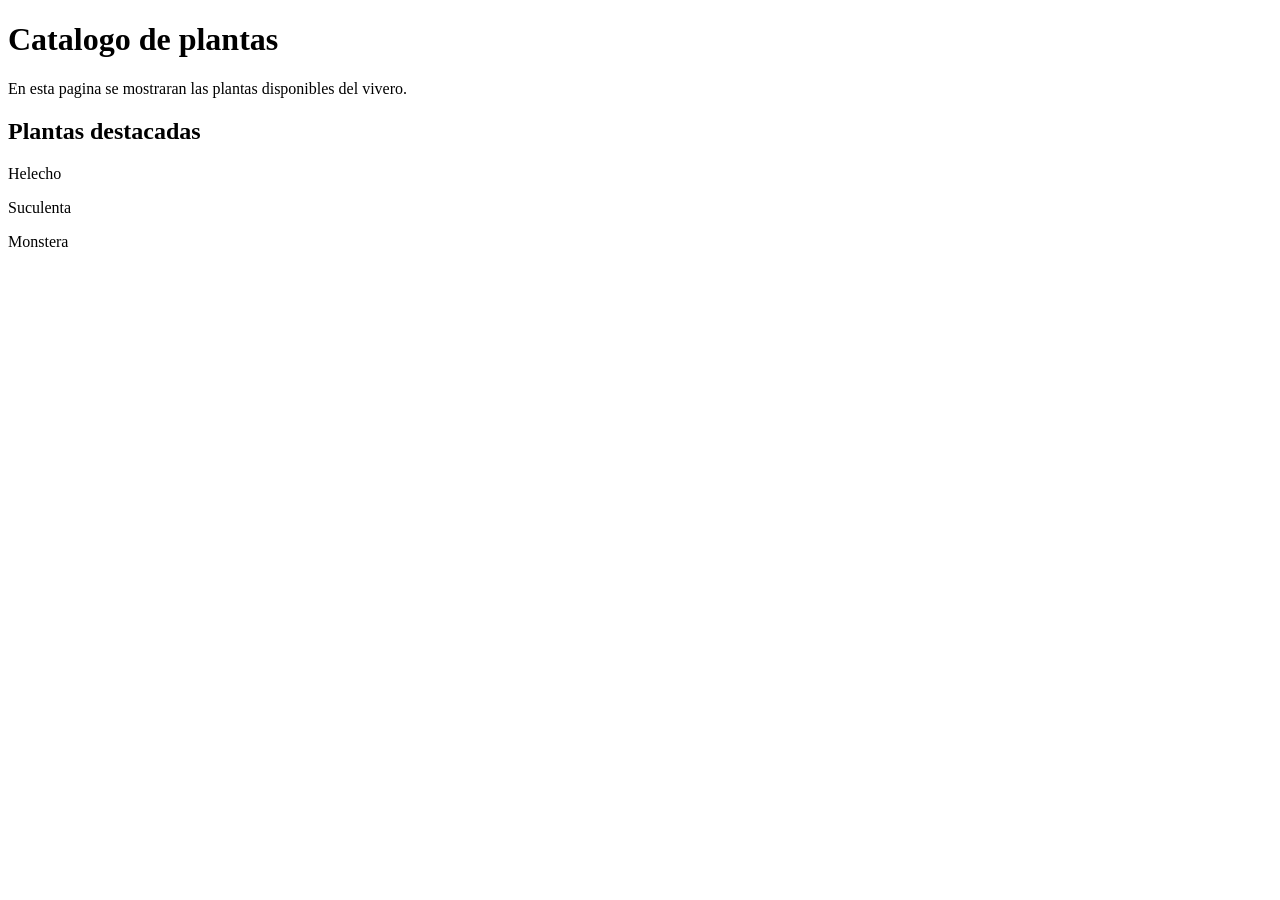
==== catalogo.html @ d29172e2 "Create catalogo.html" ====
<!DOCTYPE HTML>
<HTML>
  <HEAD>
    <TITLE> Catalogo- Vivero Raiz</TITLE>
  </HEAD>
      <body>
        <h1> Catalogo de plantas</h1>
        <p> En esta pagina se mostraran las plantas disponibles del vivero. </p>
        <h2> Plantas destacadas</h2>
        <p> Helecho</p>
        <p> Suculenta</p>
        <p> Monstera</p>
      </body>
</HTML>
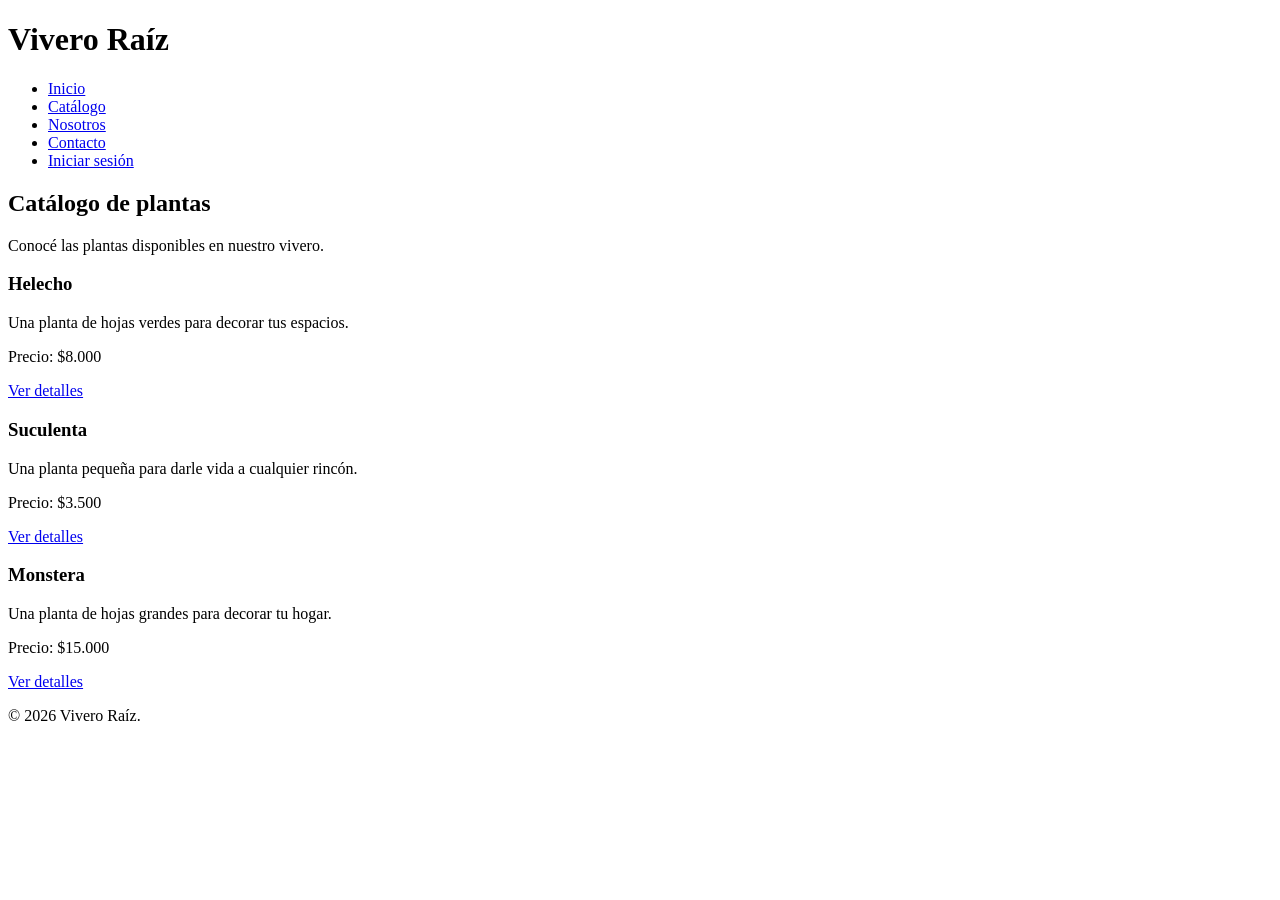
==== commit f044bf79: "Completo catálogo  con tres plantas y enlaces" ====
--- a/catalogo.html
+++ b/catalogo.html
@@ -1,14 +1,56 @@
-<!DOCTYPE HTML>
-<HTML>
-  <HEAD>
-    <TITLE> Catalogo- Vivero Raiz</TITLE>
-  </HEAD>
-      <body>
-        <h1> Catalogo de plantas</h1>
-        <p> En esta pagina se mostraran las plantas disponibles del vivero. </p>
-        <h2> Plantas destacadas</h2>
-        <p> Helecho</p>
-        <p> Suculenta</p>
-        <p> Monstera</p>
-      </body>
-</HTML>
+<!DOCTYPE html>
+<html lang="es">
+<head>
+    <meta charset="UTF-8">
+    <meta name="viewport" content="width=device-width, initial-scale=1.0">
+    <title>Catálogo - Vivero Raíz</title>
+    <link rel="stylesheet" href="css/estilos.css">
+</head>
+<body>
+    <header>
+        <h1>Vivero Raíz</h1>
+        <nav>
+            <ul>
+                <li><a href="index.html">Inicio</a></li>
+                <li><a href="catalogo.html">Catálogo</a></li>
+                <li><a href="nosotros.html">Nosotros</a></li>
+                <li><a href="contacto.html">Contacto</a></li>
+                <li><a href="login.html">Iniciar sesión</a></li>
+            </ul>
+        </nav>
+    </header>
+
+    <main>
+        <h2>Catálogo de plantas</h2>
+        <p>Conocé las plantas disponibles en nuestro vivero.</p>
+
+        <section class="plantas">
+            <article class="tarjeta">
+                <h3>Helecho</h3>
+                <p>Una planta de hojas verdes para decorar tus espacios.</p>
+                <p>Precio: $8.000</p>
+                <a href="planta.html#helecho">Ver detalles</a>
+            </article>
+
+            <article class="tarjeta">
+                <h3>Suculenta</h3>
+                <p>Una planta pequeña para darle vida a cualquier rincón.</p>
+                <p>Precio: $3.500</p>
+                <a href="planta.html#suculenta">Ver detalles</a>
+            </article>
+
+            <article class="tarjeta">
+                <h3>Monstera</h3>
+                <p>Una planta de hojas grandes para decorar tu hogar.</p>
+                <p>Precio: $15.000</p>
+                <a href="planta.html#monstera">Ver detalles</a>
+            </article>
+        </section>
+    </main>
+
+    <footer>
+        <p>&copy; 2026 Vivero Raíz.</p>
+    </footer>
+</body>
+</html>
+
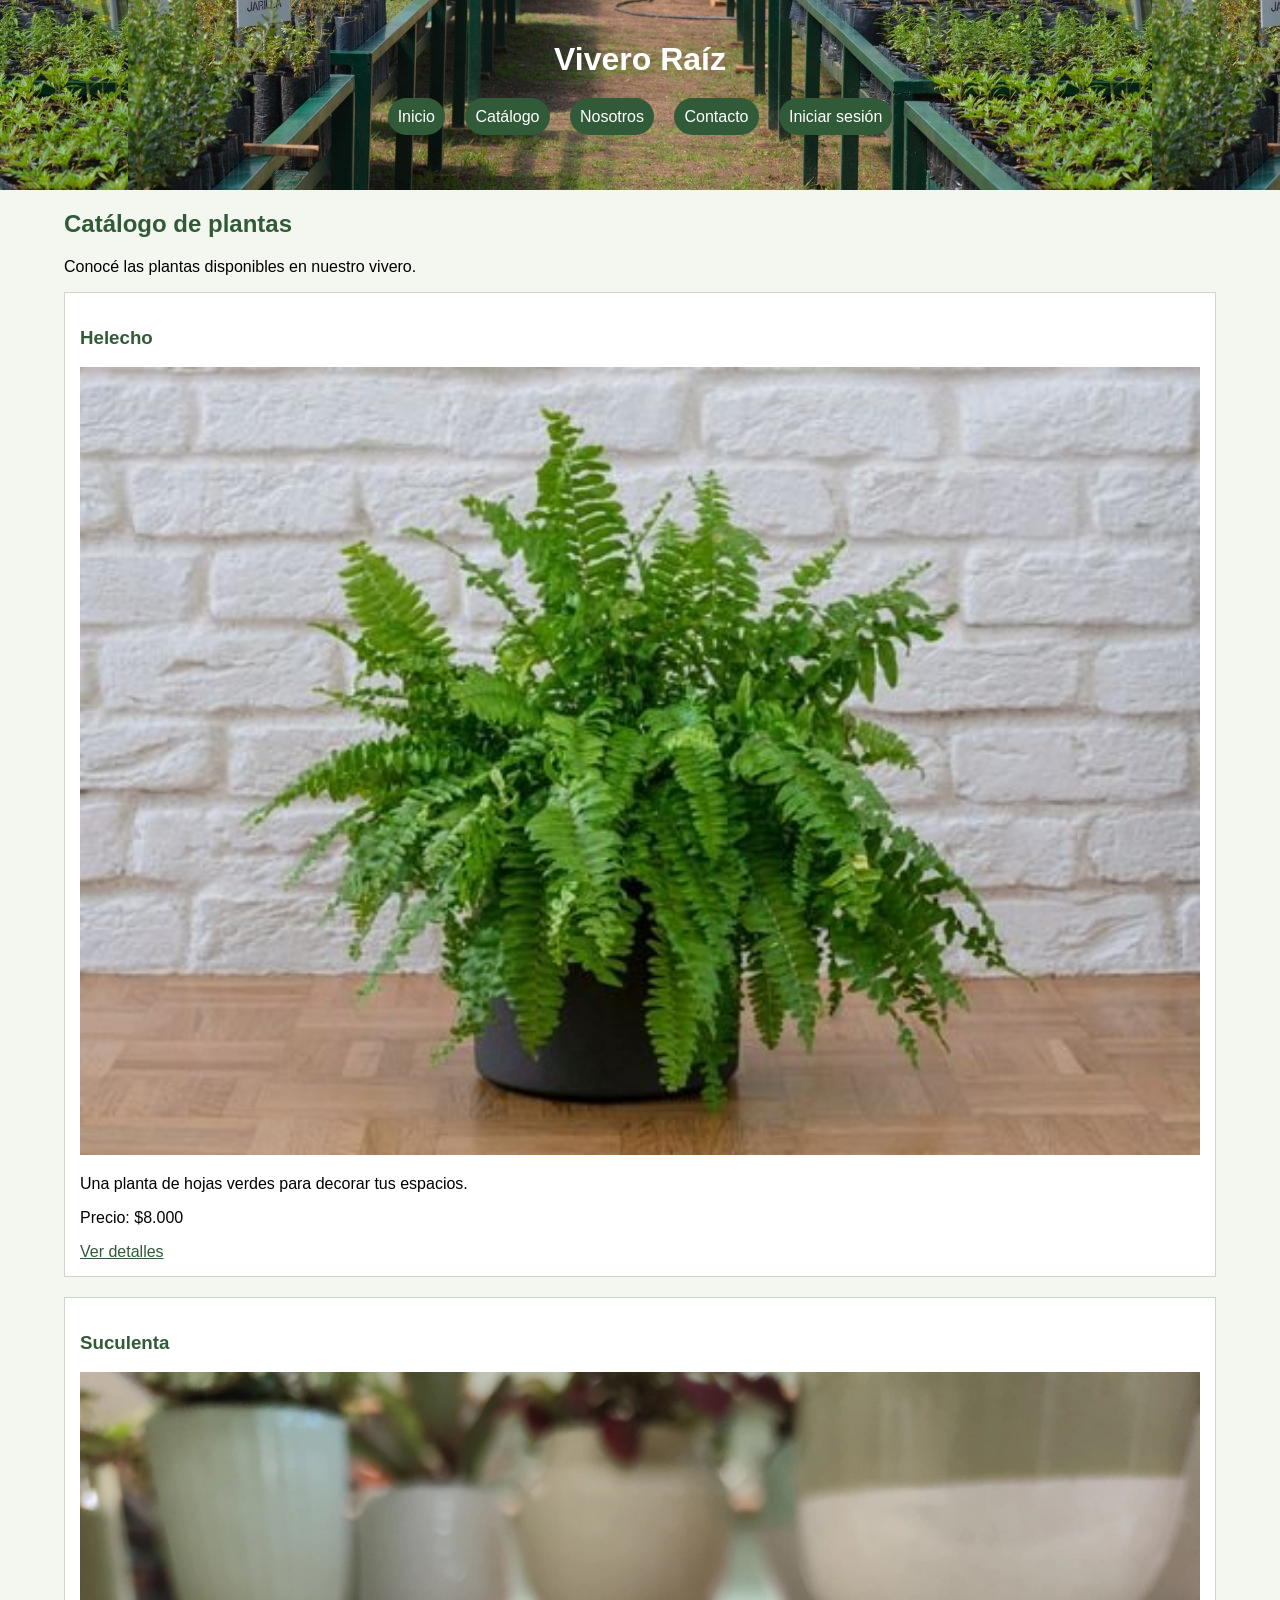
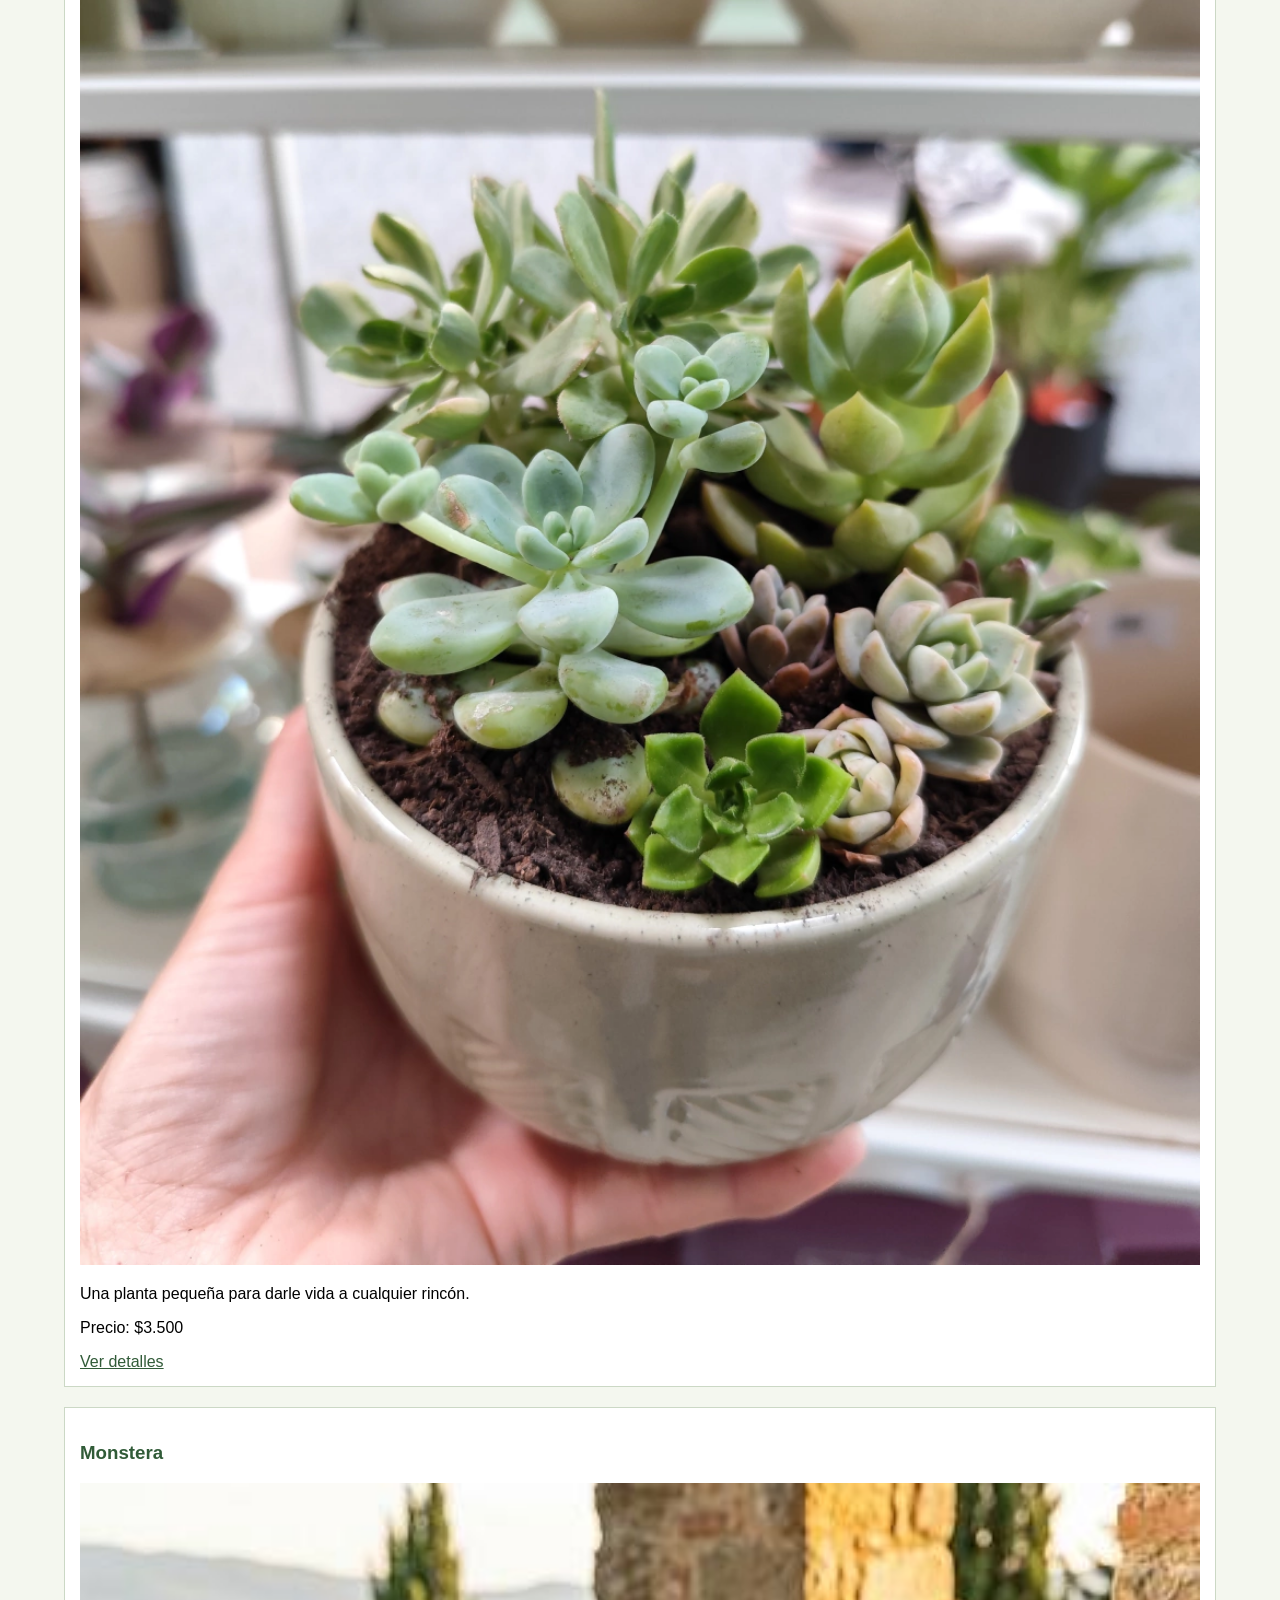
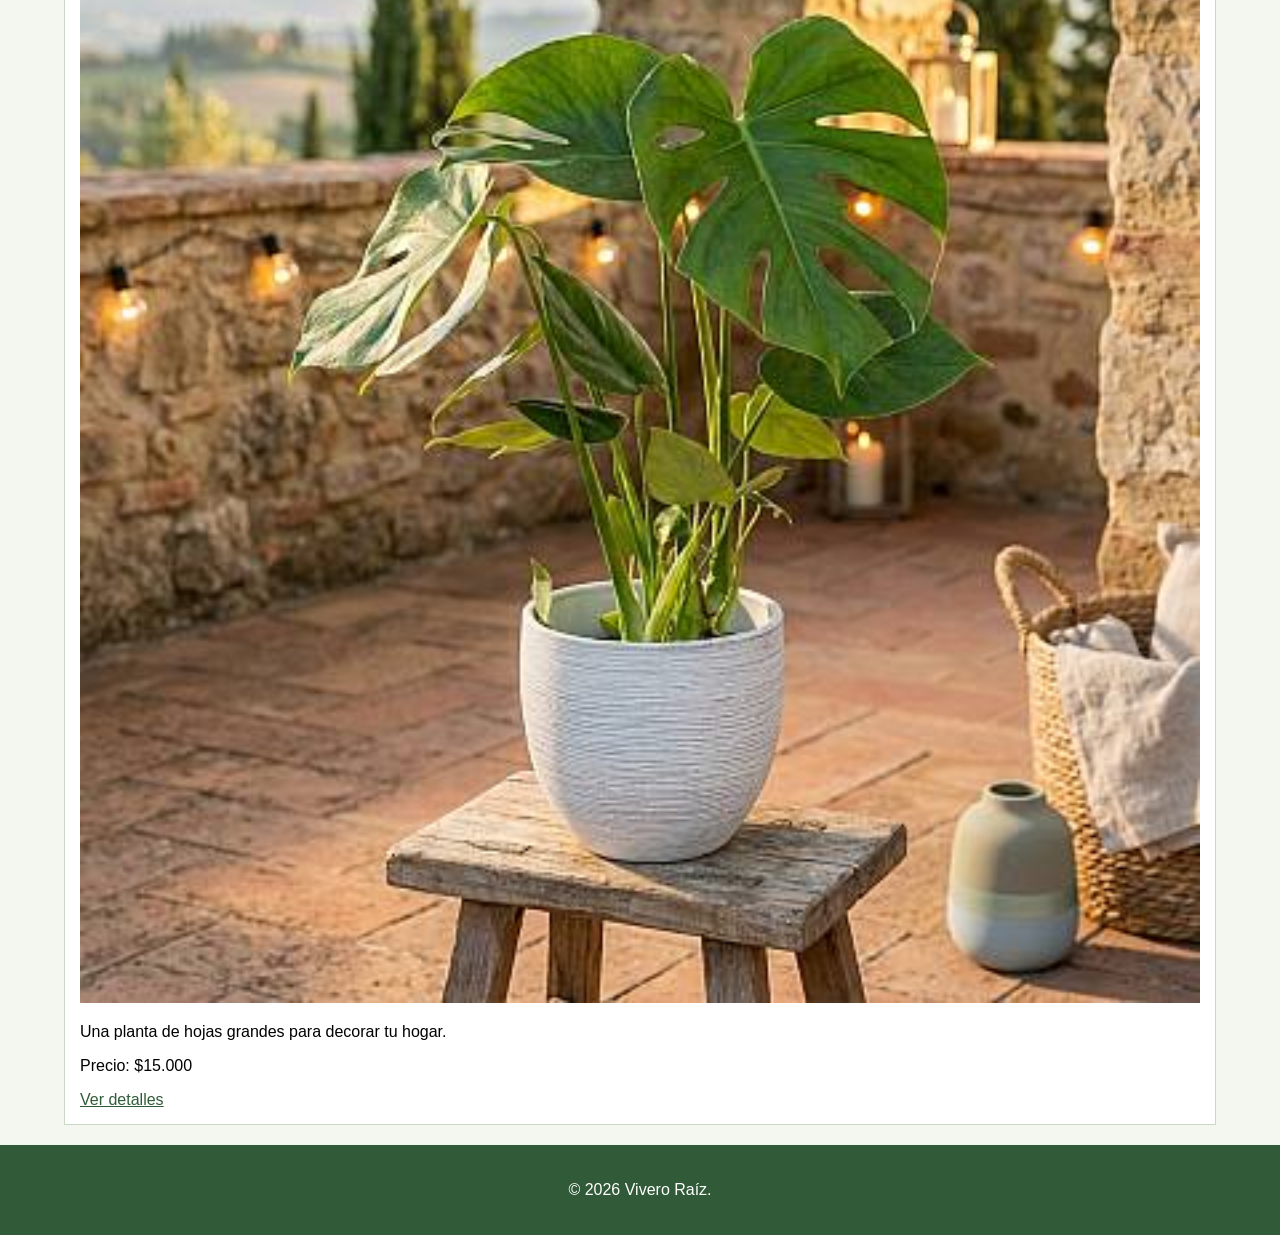
==== commit 56a9cf93: "Add files via upload" ====
--- a/catalogo.html
+++ b/catalogo.html
@@ -4,7 +4,7 @@
     <meta charset="UTF-8">
     <meta name="viewport" content="width=device-width, initial-scale=1.0">
     <title>Catálogo - Vivero Raíz</title>
-    <link rel="stylesheet" href="css/estilos.css">
+    <link rel="stylesheet" href="css/catalogo.css">
 </head>
 <body>
     <header>
@@ -24,9 +24,10 @@
         <h2>Catálogo de plantas</h2>
         <p>Conocé las plantas disponibles en nuestro vivero.</p>
 
-        <section class="plantas">
+        <section>
             <article class="tarjeta">
                 <h3>Helecho</h3>
+                <div><img src="img/Helecho.jpg" alt=""></div>
                 <p>Una planta de hojas verdes para decorar tus espacios.</p>
                 <p>Precio: $8.000</p>
                 <a href="planta.html#helecho">Ver detalles</a>
@@ -34,6 +35,7 @@
 
             <article class="tarjeta">
                 <h3>Suculenta</h3>
+                <div><img src="img/suculenta.webp" alt=""></div>
                 <p>Una planta pequeña para darle vida a cualquier rincón.</p>
                 <p>Precio: $3.500</p>
                 <a href="planta.html#suculenta">Ver detalles</a>
@@ -41,6 +43,7 @@
 
             <article class="tarjeta">
                 <h3>Monstera</h3>
+                <div><img src="img/monstera.jpg" alt=""></div>
                 <p>Una planta de hojas grandes para decorar tu hogar.</p>
                 <p>Precio: $15.000</p>
                 <a href="planta.html#monstera">Ver detalles</a>
--- a/css/catalogo.css
+++ b/css/catalogo.css
@@ -0,0 +1,56 @@
+body {
+    font-family: Arial, sans-serif;
+    margin: 0;
+    background-color: #f4f7ef;
+}
+header, footer {
+    background-color: #315b38;
+    color: white;
+    padding: 20px;
+    text-align: center;
+}
+header {
+    background-color: #315b38;
+    color: white;
+    padding: 20px;
+    text-align: center;
+    background-image: url('../img/vivero.jpg');
+    background-position: bottom;
+    height: 150px;
+}
+nav ul {
+    list-style: none;
+    padding: 0;
+}
+nav li {
+    display: inline-block;
+    margin: 8px;
+}
+nav a {
+    color: white;
+    text-decoration: none;
+    background-color: #315b38;
+    padding: 10px;
+    border-radius: 50px;
+}
+
+main {
+    width: 90%;
+    margin: 20px auto;
+}
+h2, h3 {
+    color: #315b38;
+}
+a {
+    color: #315b38;
+}
+.tarjeta {
+    background-color: white;
+    border: 1px solid #cbd8c5;
+    padding: 15px;
+    margin-bottom: 20px;
+}
+
+img {
+    width: 100%;
+}
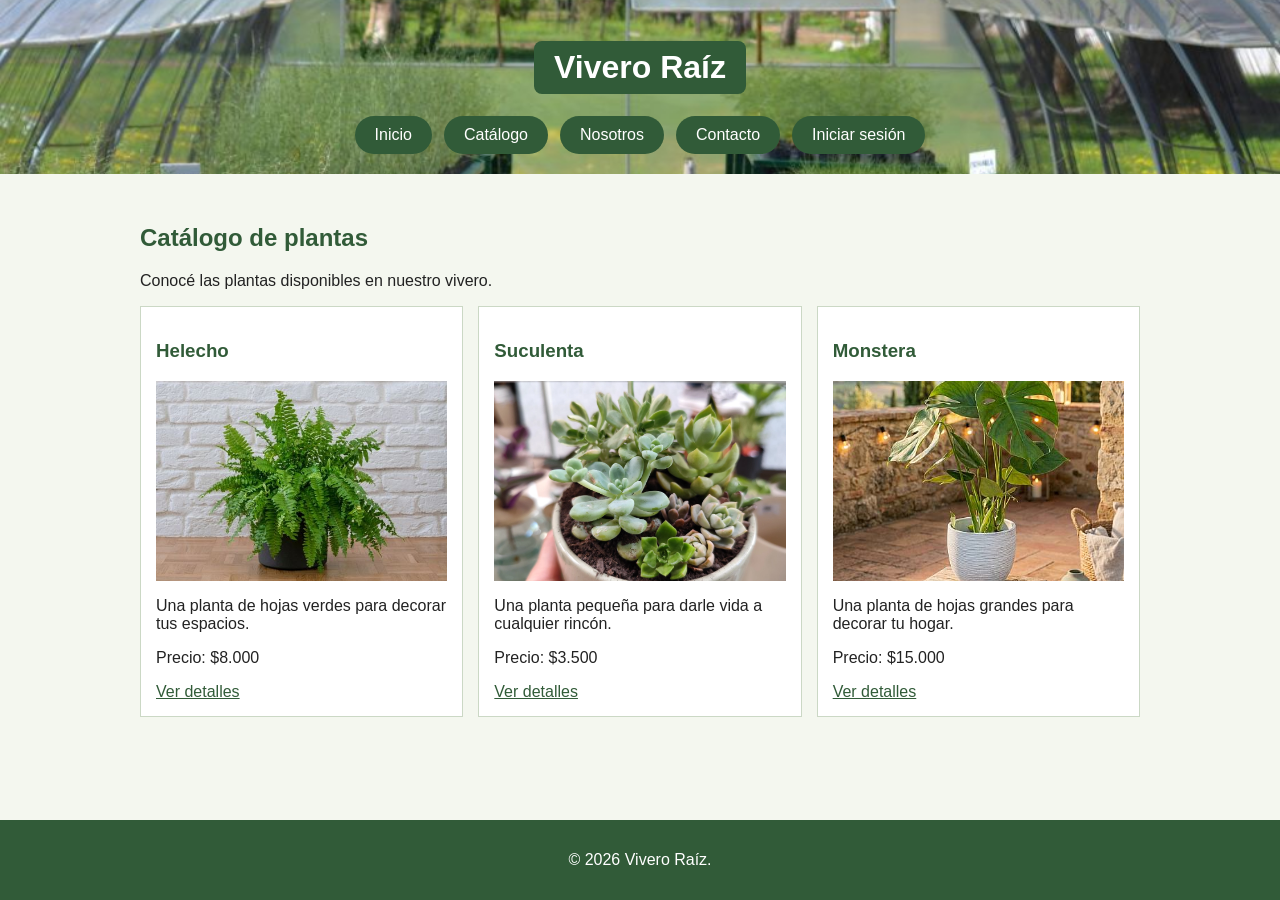
==== commit a3424fb8: "Add files via upload" ====
--- a/catalogo.html
+++ b/catalogo.html
@@ -4,6 +4,7 @@
     <meta charset="UTF-8">
     <meta name="viewport" content="width=device-width, initial-scale=1.0">
     <title>Catálogo - Vivero Raíz</title>
+    <link rel="stylesheet" href="css/general.css">
     <link rel="stylesheet" href="css/catalogo.css">
 </head>
 <body>
@@ -15,9 +16,12 @@
                 <li><a href="catalogo.html">Catálogo</a></li>
                 <li><a href="nosotros.html">Nosotros</a></li>
                 <li><a href="contacto.html">Contacto</a></li>
-                <li><a href="login.html">Iniciar sesión</a></li>
+                <li id="entrada"><a href="login.html">Iniciar sesión</a></li>
+                <li id="listado" hidden><a href="listado.html">Gestión de plantas</a></li>
+                <li id="salida" hidden><button type="button" id="cerrar">Cerrar sesión</button></li>
             </ul>
         </nav>
+
     </header>
 
     <main>
@@ -27,7 +31,7 @@
         <section>
             <article class="tarjeta">
                 <h3>Helecho</h3>
-                <div><img src="img/Helecho.jpg" alt=""></div>
+                <div><img src="img/Helecho.jpg" alt="Helecho"></div>
                 <p>Una planta de hojas verdes para decorar tus espacios.</p>
                 <p>Precio: $8.000</p>
                 <a href="planta.html#helecho">Ver detalles</a>
@@ -35,7 +39,7 @@
 
             <article class="tarjeta">
                 <h3>Suculenta</h3>
-                <div><img src="img/suculenta.webp" alt=""></div>
+                <div><img src="img/suculenta.webp" alt="Suculenta"></div>
                 <p>Una planta pequeña para darle vida a cualquier rincón.</p>
                 <p>Precio: $3.500</p>
                 <a href="planta.html#suculenta">Ver detalles</a>
@@ -43,7 +47,7 @@
 
             <article class="tarjeta">
                 <h3>Monstera</h3>
-                <div><img src="img/monstera.jpg" alt=""></div>
+                <div><img src="img/monstera.jpg" alt="Monstera"></div>
                 <p>Una planta de hojas grandes para decorar tu hogar.</p>
                 <p>Precio: $15.000</p>
                 <a href="planta.html#monstera">Ver detalles</a>
@@ -54,6 +58,7 @@
     <footer>
         <p>&copy; 2026 Vivero Raíz.</p>
     </footer>
+    <script src="js/sesion.js"></script>
 </body>
 </html>
 
--- a/css/general.css
+++ b/css/general.css
@@ -0,0 +1,113 @@
+* {
+    box-sizing: border-box;
+}
+body {
+    margin: 0;
+    font-family: Arial, sans-serif;
+    background-color: #f4f7ef;
+    color: #222;
+    display: flex;
+    flex-direction: column;
+    min-height: 100vh;
+}
+header {
+    background-color: #315b38;
+    color: white;
+    padding: 20px;
+    text-align: center;
+    background-image: url('../img/vivero.jpg');
+    background-position: center;
+    background-size: cover;
+}
+header h1 {
+    background-color: #315b38;
+    display: inline-block;
+    padding: 8px 20px;
+    border-radius: 8px;
+}
+nav ul {
+    list-style: none;
+    display: flex;
+    flex-wrap: wrap;
+    justify-content: center;
+    gap: 12px;
+    padding: 0;
+    margin: 0;
+}
+nav a, nav button {
+    display: block;
+    color: white;
+    background-color: #315b38;
+    text-decoration: none;
+    padding: 10px 20px;
+    border-radius: 50px;
+    font: inherit;
+    border: 0;
+    cursor: pointer;
+}
+nav a:hover, nav button:hover {
+    text-decoration: underline;
+}
+main {
+    width: 90%;
+    max-width: 1000px;
+    margin: 30px auto;
+    flex: 1;
+}
+h2, h3, h4, main a {
+    color: #315b38;
+}
+img {
+    max-width: 100%;
+    height: auto;
+}
+footer {
+    background-color: #315b38;
+    color: white;
+    padding: 15px;
+    text-align: center;
+}
+[hidden] {
+    display: none !important;
+}
+.formulario {
+    max-width: 600px;
+}
+.formulario h2, .formulario > p {
+    text-align: center;
+}
+@media (max-width: 768px) {
+    header {
+        padding: 12px;
+    }
+    header h1 {
+        font-size: 28px;
+    }
+    nav ul {
+        gap: 8px;
+    }
+    nav a, nav button {
+        padding: 9px 14px;
+    }
+    main {
+        margin: 20px auto;
+    }
+}
+@media (max-width: 500px) {
+    header h1 {
+        font-size: 24px;
+    }
+    nav li {
+        flex: 1 1 42%;
+    }
+    nav a, nav button {
+        width: 100%;
+        font-size: 14px;
+    }
+    main {
+        width: 92%;
+    }
+    h2 {
+        font-size: 22px;
+    }
+}
--- a/css/catalogo.css
+++ b/css/catalogo.css
@@ -1,56 +1,46 @@
-body {
-    font-family: Arial, sans-serif;
-    margin: 0;
-    background-color: #f4f7ef;
-}
-header, footer {
-    background-color: #315b38;
-    color: white;
-    padding: 20px;
-    text-align: center;
-}
-header {
-    background-color: #315b38;
-    color: white;
-    padding: 20px;
-    text-align: center;
-    background-image: url('../img/vivero.jpg');
-    background-position: bottom;
-    height: 150px;
-}
-nav ul {
-    list-style: none;
-    padding: 0;
-}
-nav li {
-    display: inline-block;
-    margin: 8px;
-}
-nav a {
-    color: white;
-    text-decoration: none;
-    background-color: #315b38;
-    padding: 10px;
-    border-radius: 50px;
-}
-
-main {
-    width: 90%;
-    margin: 20px auto;
-}
-h2, h3 {
-    color: #315b38;
-}
-a {
-    color: #315b38;
-}
 .tarjeta {
     background-color: white;
     border: 1px solid #cbd8c5;
     padding: 15px;
     margin-bottom: 20px;
 }
-
-img {
+.tarjeta img {
     width: 100%;
-}+    max-width: 350px;
+}
+@media (max-width: 600px) {
+    .tarjeta {
+        padding: 10px;
+    }
+    .tarjeta img {
+        max-width: 100%;
+    }
+}
+main section {
+    display: flex;
+    flex-wrap: wrap;
+    gap: 15px;
+}
+.tarjeta {
+    flex: 1 1 240px;
+    min-width: 0;
+}
+.tarjeta img {
+    height: 200px;
+    object-fit: cover;
+}
+@media (max-width: 600px) {
+    main section {
+        flex-direction: column;
+    }
+    .tarjeta {
+        flex: auto;
+    }
+    .tarjeta img {
+        height: auto;
+    }
+}
+.tarjeta img {
+    display: block;
+    margin: auto;
+}
